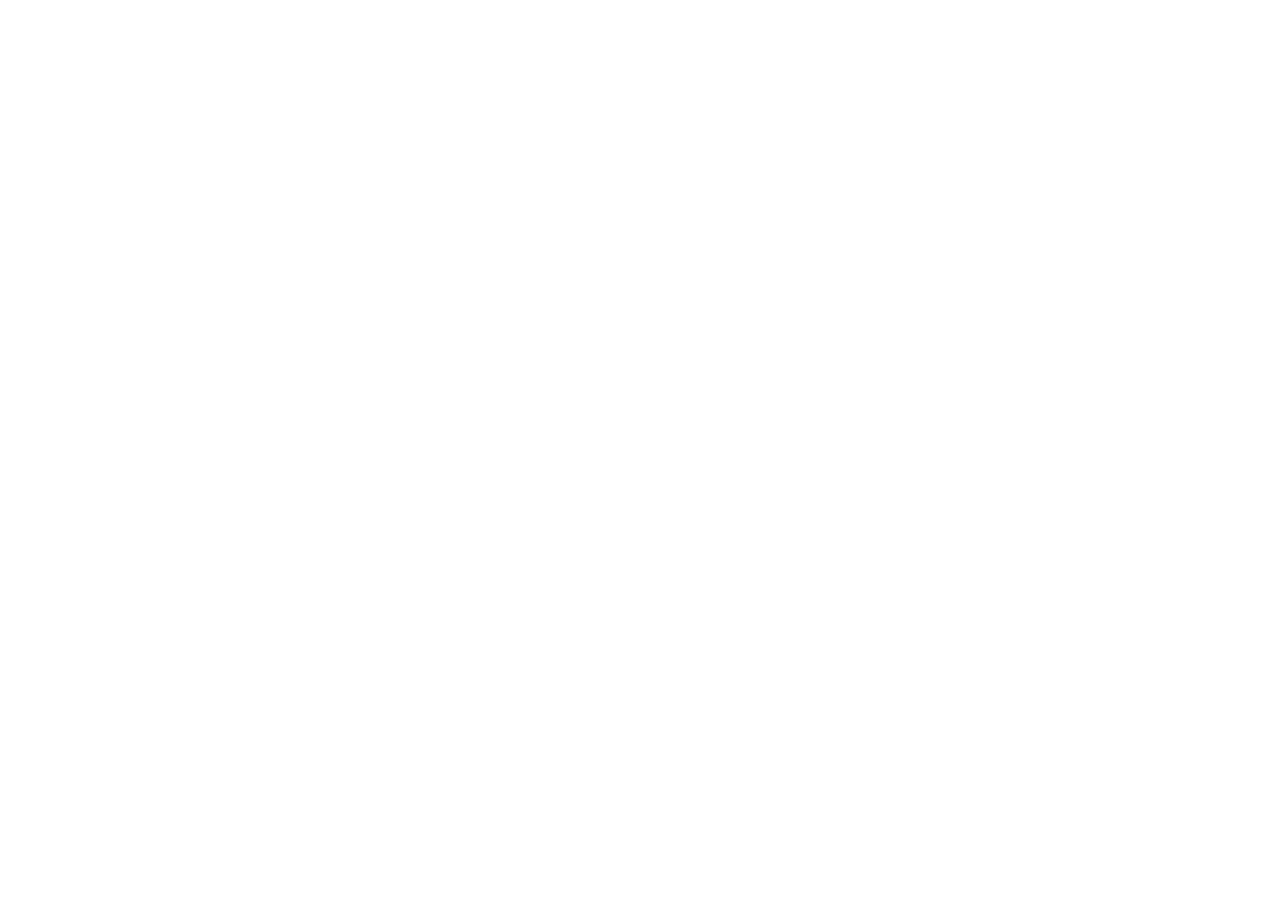
==== replica.html @ d22cffe1 "ci/cd" ====
<html lang="en">
  <head>
    <meta charset="UTF-8" />
    <meta http-equiv="X-UA-Compatible" content="IE=edge" />
    <meta name="viewport" content="width=device-width, initial-scale=1.0" />
    <title>Upgraded ToDo</title>
  </head>
  <body></body>
</html>
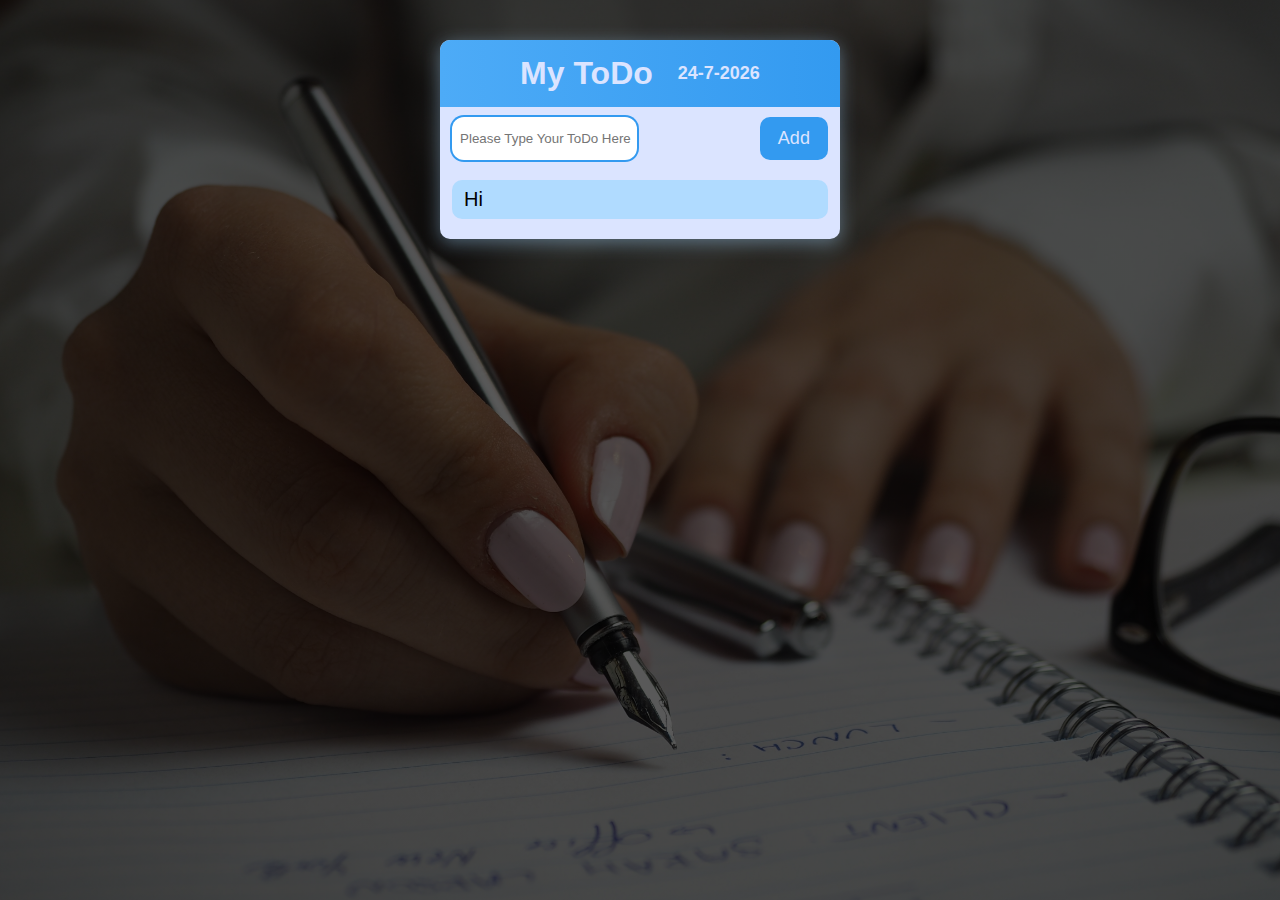
==== commit 22528a99: "ci/cd" ====
--- a/replica.html
+++ b/replica.html
@@ -3,7 +3,46 @@
     <meta charset="UTF-8" />
     <meta http-equiv="X-UA-Compatible" content="IE=edge" />
     <meta name="viewport" content="width=device-width, initial-scale=1.0" />
+    <link
+      rel="stylesheet"
+      href="https://cdnjs.cloudflare.com/ajax/libs/font-awesome/6.2.1/css/all.min.css"
+      integrity="sha512-MV7K8+y+gLIBoVD59lQIYicR65iaqukzvf/nwasF0nqhPay5w/9lJmVM2hMDcnK1OnMGCdVK+iQrJ7lzPJQd1w=="
+      crossorigin="anonymous"
+      referrerpolicy="no-referrer"
+    />
+    <link rel="stylesheet" href="css/replica.css" />
     <title>Upgraded ToDo</title>
   </head>
-  <body></body>
+  <body>
+    <section>
+      <div class="todo-container">
+        <!--  -->
+        <div class="todoFirstContent">
+          <h3 class="todoFirstContentH2">My ToDo</h3>
+          <div class="todoDate"></div>
+        </div>
+        <!--  -->
+        <div class="todoSecondContent">
+          <form>
+            <input
+              type="text"
+              class="todoHere"
+              placeholder="Please Type Your ToDo Here"
+            />
+          </form>
+          <button class="btn">Add</button>
+        </div>
+        <!--  -->
+        <div class="todoThirdContent">
+          <div class="todo-item">
+            <p class="todo-paragraph">Hi</p>
+            <i class="fas fa-trash todo-delete"></i>
+          </div>
+        </div>
+        <!--  -->
+      </div>
+    </section>
+    <!--  -->
+    <script src="js/replica.js"></script>
+  </body>
 </html>
--- a/css/replica.css
+++ b/css/replica.css
@@ -0,0 +1,98 @@
+* {
+  margin: 0;
+  padding: 0;
+  box-sizing: border-box;
+  font-family: sans-serif;
+}
+
+body {
+  background: linear-gradient(rgba(0, 0, 0, 0.65), rgba(0, 0, 0, 0.65)),
+    url("/images/img-1.jpg");
+  background-repeat: no-repeat;
+  background-size: cover;
+  background-position: center;
+  overflow-x: hidden;
+}
+section {
+  margin: 0 auto;
+  display: flex;
+  align-items: center;
+  flex-direction: column;
+}
+.todo-container {
+  padding-bottom: 20px;
+  margin: 0 auto;
+  margin-top: 40px;
+  background-color: #dbe4ff;
+  border-radius: 10px;
+  box-shadow: 0 4px 18px rgba(165, 216, 255, 0.425);
+}
+.todoFirstContent {
+  background: linear-gradient(to right, #4dabf7, #339af0);
+  border-radius: 10px 10px 0 0;
+  padding: 15px 80px;
+  display: flex;
+  gap: 25px;
+  align-items: center;
+  color: #dbe4ff;
+}
+.todoFirstContentH2 {
+  font-size: 32px;
+}
+.todoDate {
+  font-weight: 600;
+  font-size: 18px;
+}
+/*  */
+.todoSecondContent {
+  display: flex;
+  justify-content: space-between;
+  gap: 10px;
+  margin-top: 10px;
+  margin-left: 12px;
+  margin-right: 12px;
+}
+.todoHere {
+  border-radius: 12px;
+  padding: 14px 0 14px 8px;
+  outline: none;
+  border: none;
+  box-shadow: 0 0 0 2px #339af0;
+}
+.btn {
+  background-color: #339af0;
+  color: #dbe4ff;
+  padding: 6px 18px;
+  outline: none;
+  border: none;
+  border-radius: 10px;
+  cursor: pointer;
+  transition: all 0.5s ease-in-out;
+  font-size: 18px;
+}
+.btn:hover,
+.btn:active {
+  background-color: #dbe4ff;
+  box-shadow: 0 0 0 2px #339af0;
+  color: #339af0;
+}
+.todoThirdContent {
+  margin-top: 20px;
+  margin-left: 12px;
+  margin-right: 12px;
+}
+.todo-item {
+  display: flex;
+  justify-content: space-between;
+  background-color: rgba(165, 216, 255, 0.801);
+  padding: 8px 12px;
+  border-radius: 10px;
+}
+.todo-paragraph,
+.todo-delete {
+  font-size: 20px;
+}
+.todo-delete {
+  color: rgb(255, 20, 20);
+  cursor: pointer;
+}
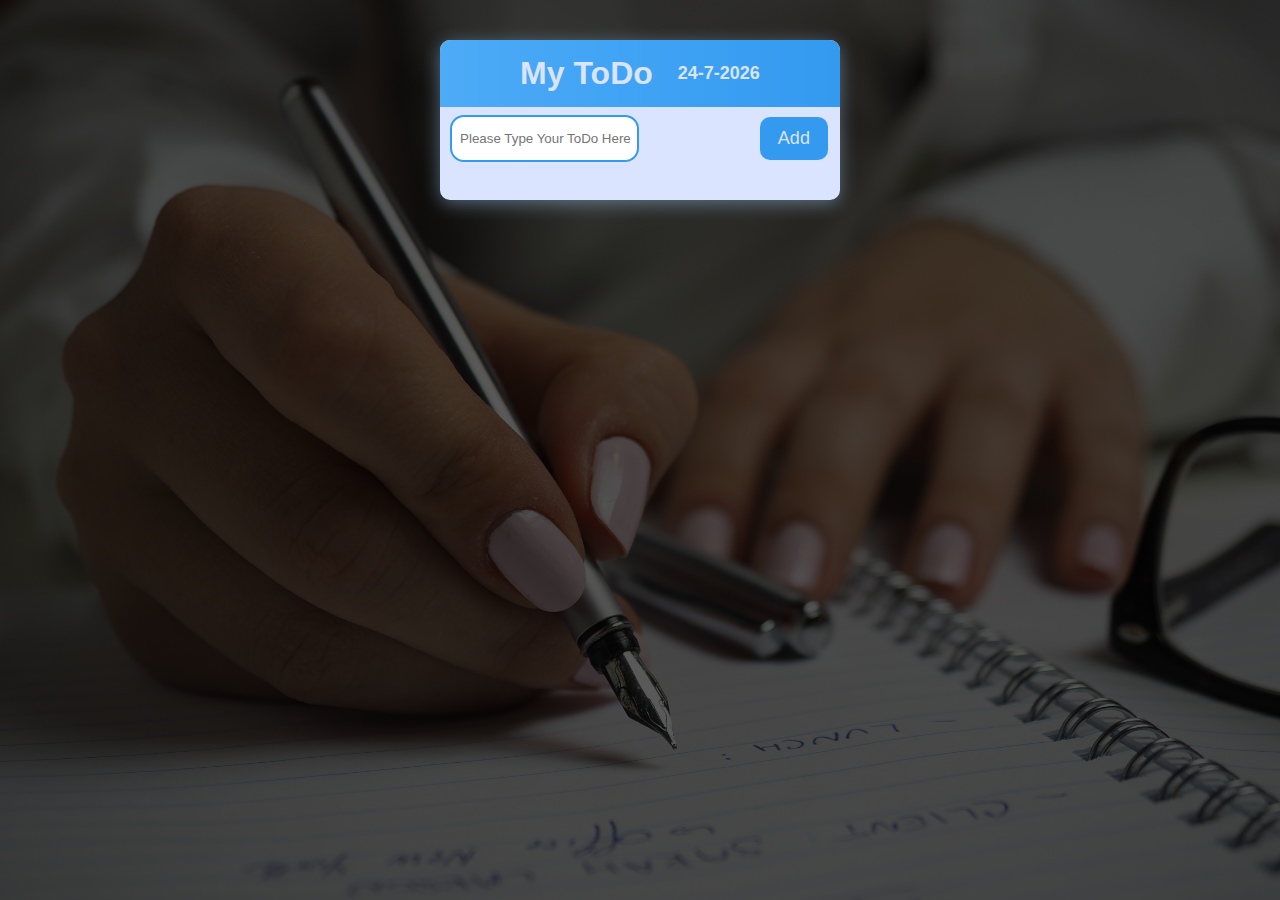
==== commit 8f994b19: "ci/cd" ====
--- a/replica.html
+++ b/replica.html
@@ -33,12 +33,7 @@
           <button class="btn">Add</button>
         </div>
         <!--  -->
-        <div class="todoThirdContent">
-          <div class="todo-item">
-            <p class="todo-paragraph">Hi</p>
-            <i class="fas fa-trash todo-delete"></i>
-          </div>
-        </div>
+        <div class="todoThirdContent"></div>
         <!--  -->
       </div>
     </section>
--- a/css/replica.css
+++ b/css/replica.css
@@ -80,6 +80,9 @@
   margin-top: 20px;
   margin-left: 12px;
   margin-right: 12px;
+  display: flex;
+  flex-direction: column;
+  gap: 25px;
 }
 .todo-item {
   display: flex;
